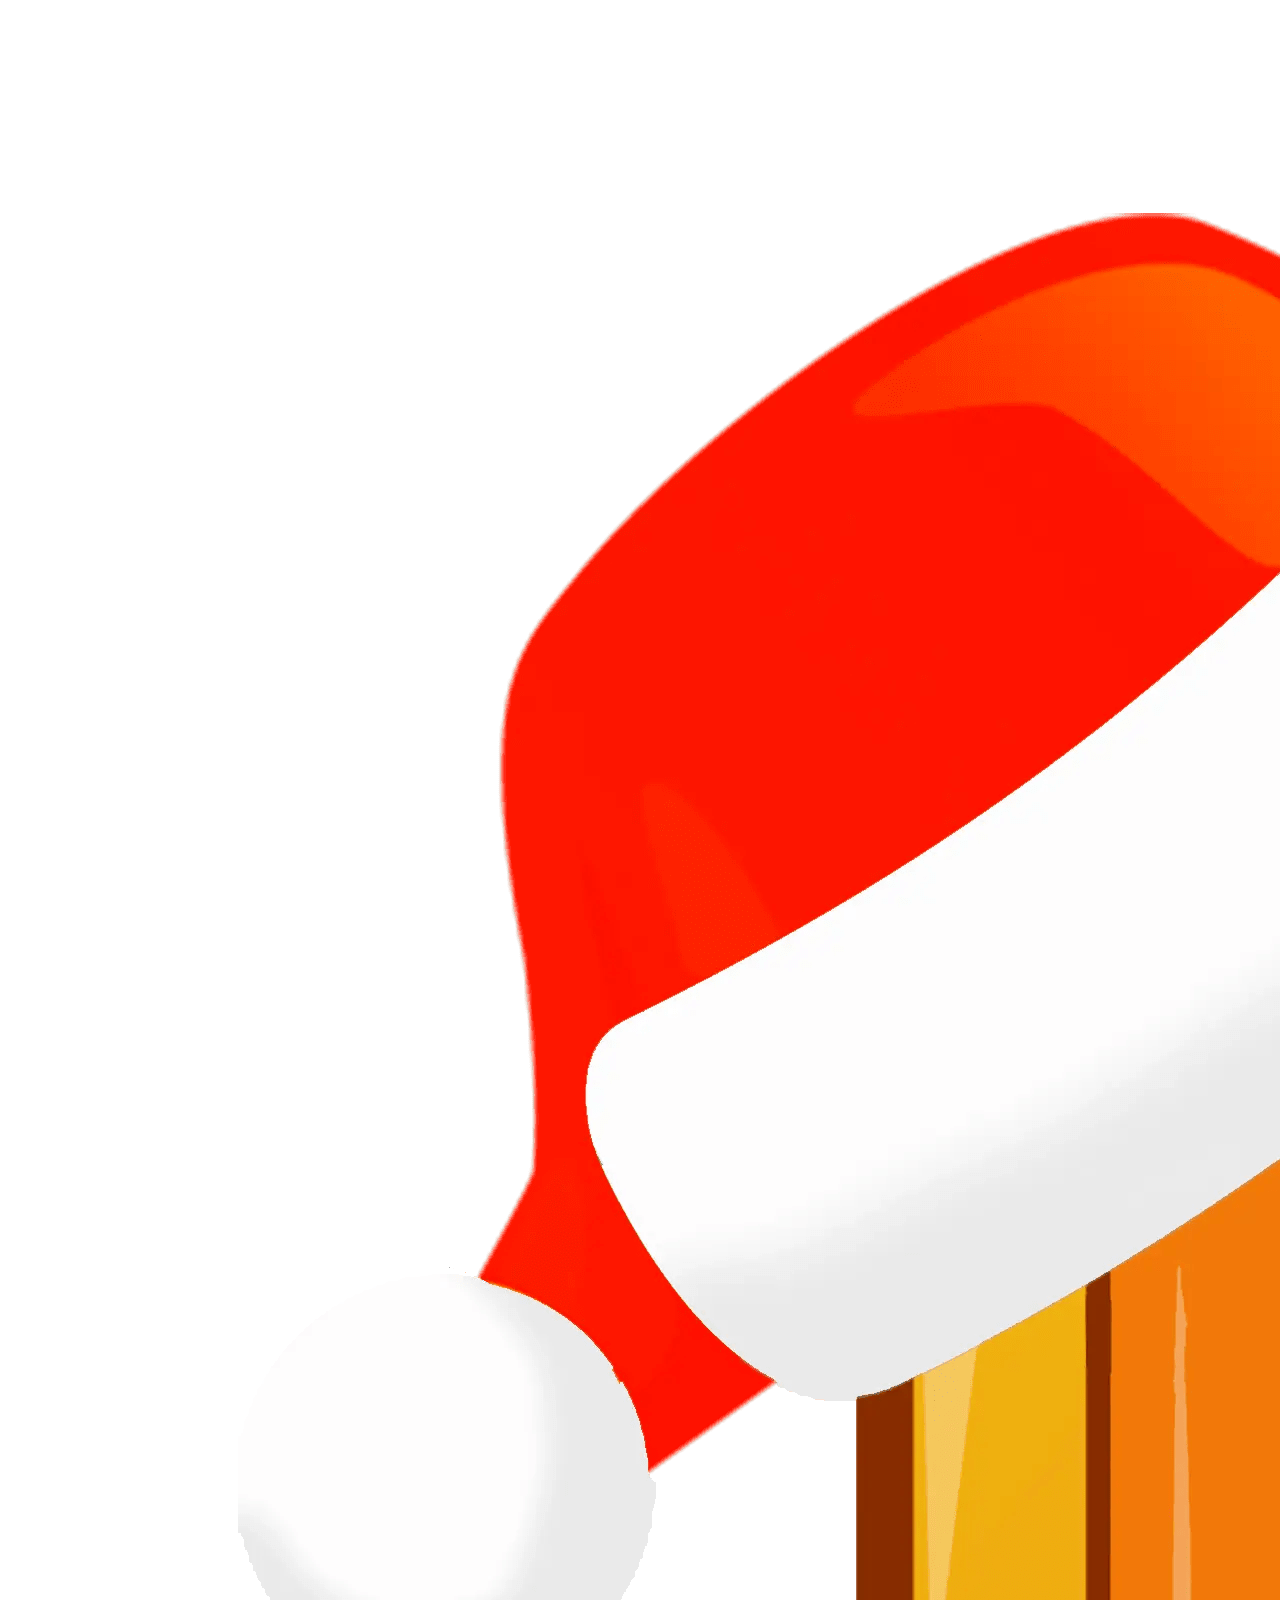
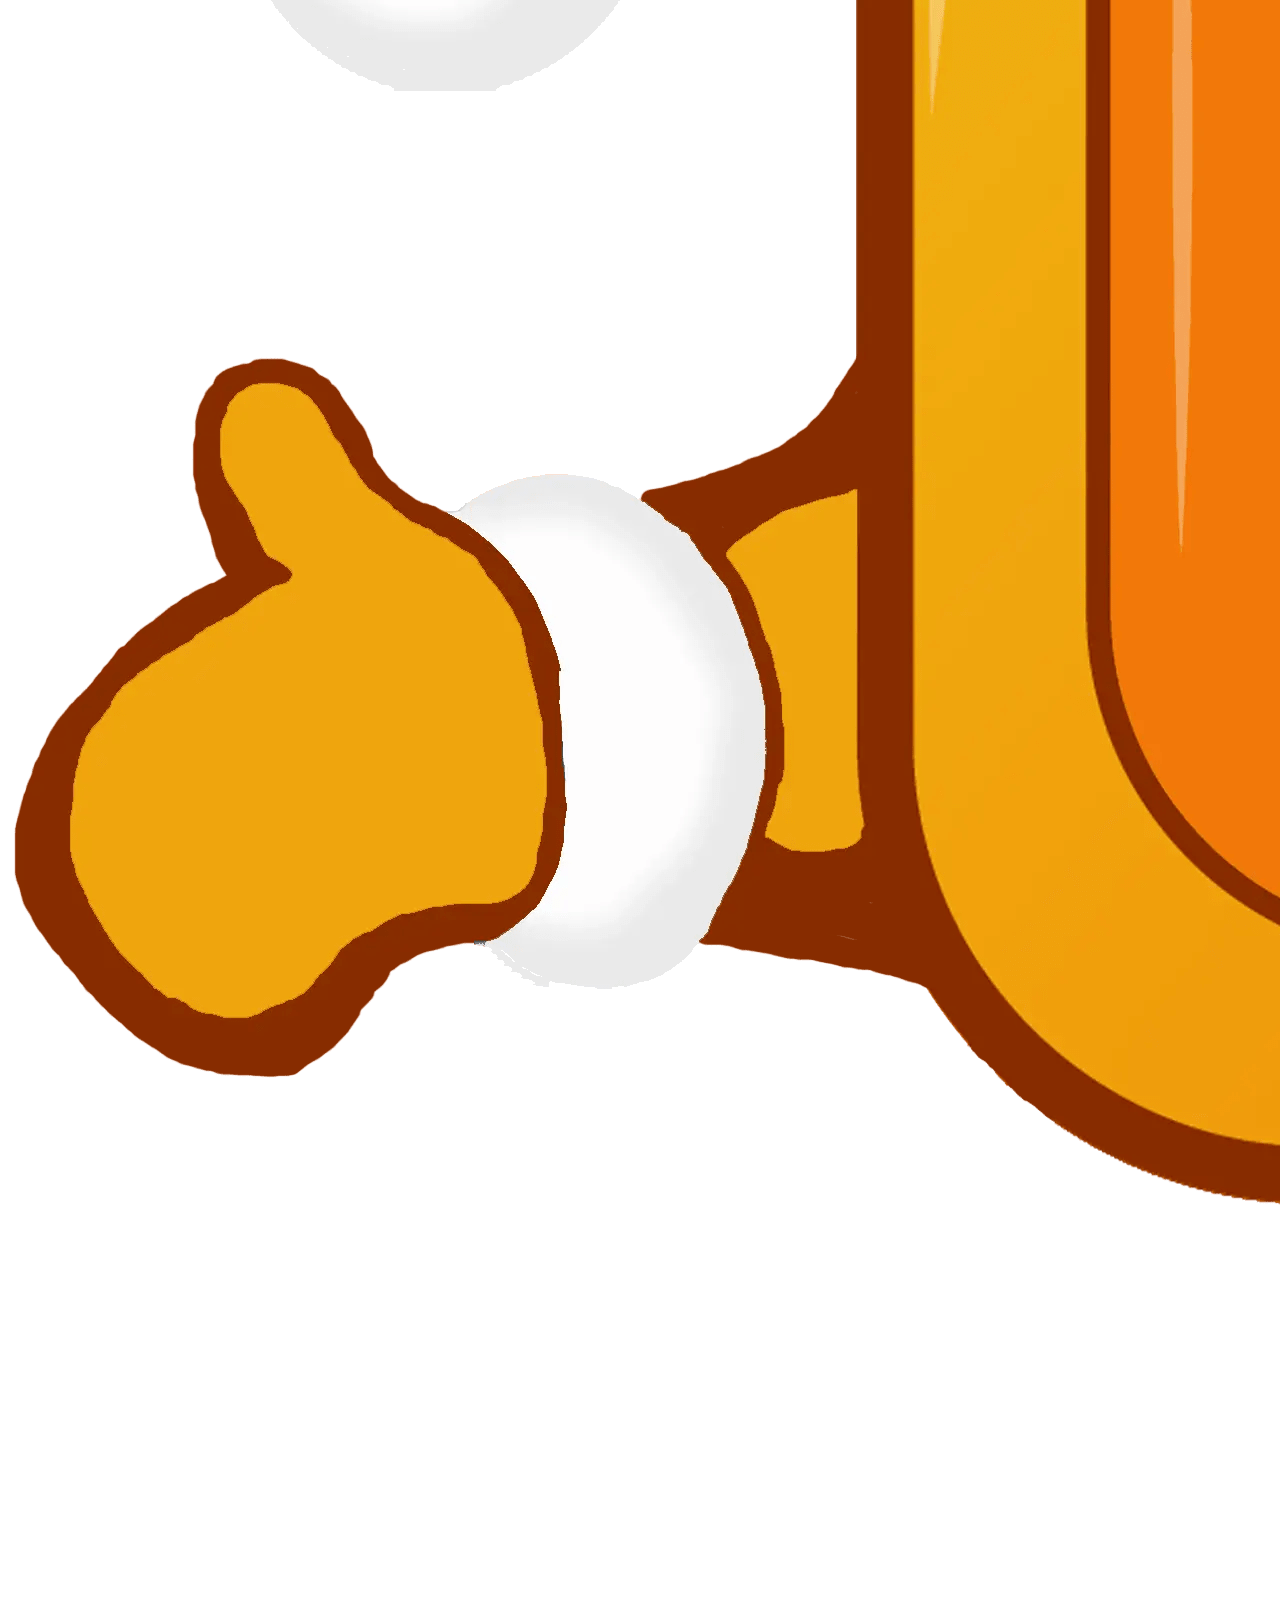
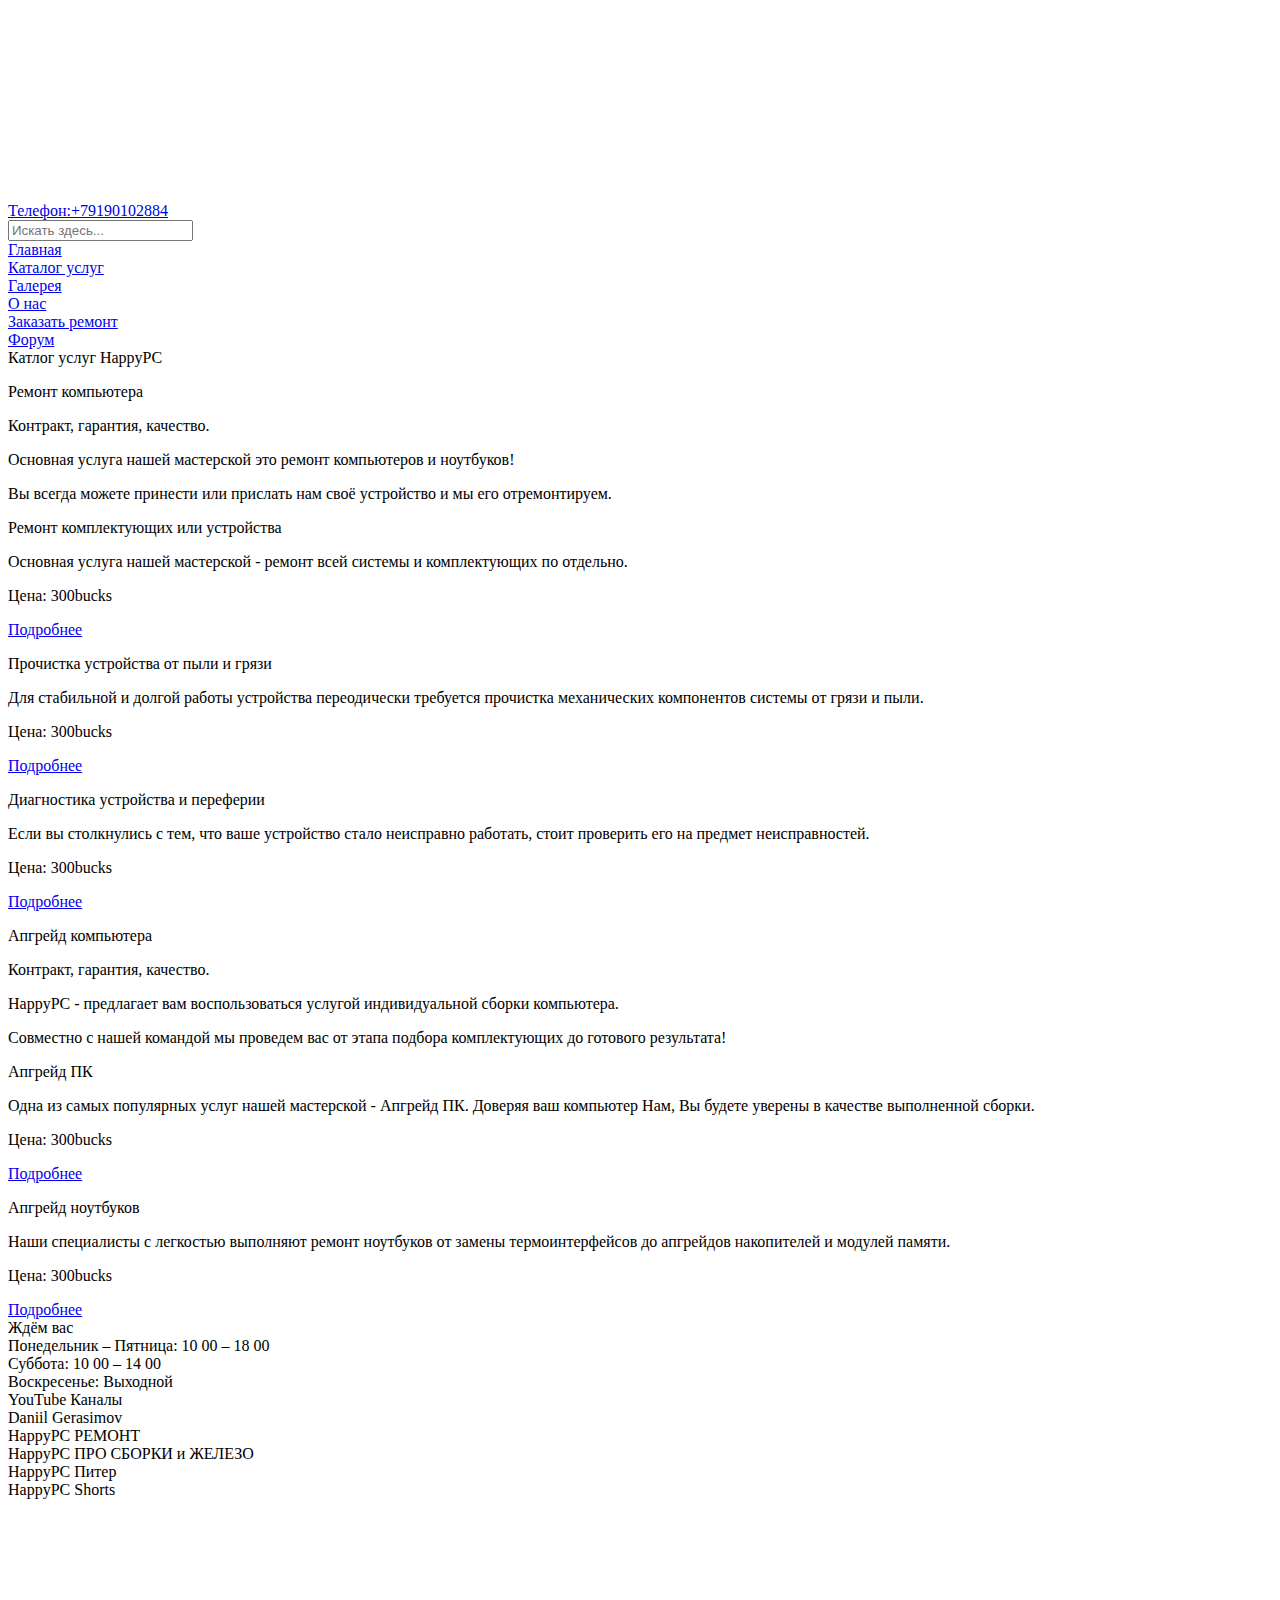
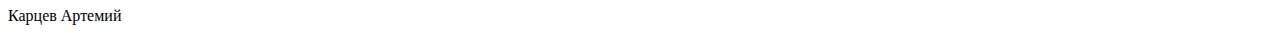
==== pages/service.html @ 920507c5 "Add files via upload" ====
<!DOCTYPE html>
<html lang="ru">
<head>
    <meta charset="UTF-8">
    <meta http-equiv="X-UA-Compatible" content="IE=edge">
    <meta name="viewport" content="width=device-width, initial-scale=1.0">
    <link rel="stylesheet" href="../style.css">
    <title>Заказать ремонт</title>
</head>
<body>
    <div class="header">
        <div class="header_section">
            <a href="../index.html"><div class="header_logo"><img src="../logo.webp" alt="logo"></div></a>
        </div>
        <div class="header_section">
            <div class="header_item header_button"><a href="tel:+79190102884">Телефон:+79190102884</a></div>
            <div class="header_item header_button"><input name="s" placeholder="Искать здесь..." type="search"></div>
        </div>
    </div>
    
    <div class="wrapper">
         
        <div class="sidebar">
            <div class="sidebar_section">
                <div class="sidebar_item"><a href="../index.html">Главная</a></div>
                <div class="sidebar_item"><a href="./service.html">Каталог услуг</a></div>
                <div class="sidebar_item"><a href="./photo.html">Галерея</a></div>
                <div class="sidebar_item"><a href="./about_us.html">О нас</a></div>
                <div class="sidebar_item"><a href="./consult.html">Заказать ремонт</a></div>
                <div class="sidebar_item"><a href="https://forum.happypc.ru/">Форум</a></div>
            </div>
        </div>
       
        <div class="content">
            <div class="title">Катлог услуг HappyPC</div>
            <p class="intro1">Ремонт компьютера</p>
            <p class="intro11">Контракт, гарантия, качество.</p>
            <p class="text_four">Основная услуга нашей мастерской это ремонт компьютеров и ноутбуков!</p>
            <p class="text_four">Вы всегда можете принести или прислать нам своё устройство и мы его отремонтируем.</p>
            <div class="line_serv"></div>
            <div class="service_container">
                <div class="service_item back_photo3">
                    <div class="hat_overlay"></div>
                    <p class="service_text">Ремонт комплектующих или устройства</p>
                    <p class="service_subtext">Основная услуга нашей мастерской - ремонт всей системы и комплектующих по отдельно.</p>
                    <div class="hat_overlay_white"><p class="price">Цена: 300bucks</p></div>
                    <a class="service_button" href="./service_card.html">Подробнее</a>
                </div>
                <div class="service_item back_photo1">
                    <div class="hat_overlay"></div>
                    <p class="service_text">Прочистка устройства от пыли и грязи</p>
                    <p class="service_subtext">Для стабильной и долгой работы устройства переодически требуется прочистка механических компонентов системы от грязи и пыли.</p>
                    <div class="hat_overlay_white"><p class="price">Цена: 300bucks</p></div>
                    <a class="service_button" href="./service_card.html">Подробнее</a>
                </div>
                <div class="service_item back_photo2">
                    <div class="hat_overlay"></div>
                    <p class="service_text">Диагностика устройства и переферии</p>
                    <p class="service_subtext">Если вы столкнулись с тем, что ваше устройство стало неисправно работать, стоит проверить его на предмет неисправностей.</p>
                    <div class="hat_overlay_white"><p class="price">Цена: 300bucks</p></div>
                    <a class="service_button" href="./service_card.html">Подробнее</a>
                </div>
            </div>

            <p class="intro1">Апгрейд компьютера</p>
            <p class="intro11">Контракт, гарантия, качество.</p>
            <p class="text_four">HappyPC - предлагает вам воспользоваться услугой индивидуальной сборки компьютера.</p>
            <p class="text_four">Совместно с нашей командой мы проведем вас от этапа подбора комплектующих до готового результата!</p>
            <div class="line_serv"></div>
            <div class="service_container">
                <div class="service_item back_photo4">
                    <div class="hat_overlay"></div>
                    <p class="service_text">Апгрейд ПК</p>
                    <p class="service_subtext">Одна из самых популярных услуг нашей мастерской - Апгрейд ПК. Доверяя ваш компьютер Нам, Вы будете уверены в качестве выполненной сборки.</p>
                    <div class="hat_overlay_white"><p class="price">Цена: 300bucks</p></div>
                    <a class="service_button" href="./service_card.html">Подробнее</a>
                </div>
                <div class="service_item back_photo5">
                    <div class="hat_overlay"></div>
                    <p class="service_text">Апгрейд ноутбуков</p>
                    <p class="service_subtext">Наши специалисты с легкостью выполняют ремонт ноутбуков от замены термоинтерфейсов до апгрейдов накопителей и модулей памяти. </p>
                    <div class="hat_overlay_white"><p class="price">Цена: 300bucks</p></div>
                    <a class="service_button" href="./service_card.html">Подробнее</a>
                </div>
                <div class="service_item back_photo6">
                    <!-- <div class="hat_overlay"></div> -->
                </div>
            </div>
        </div> 
    </div>
    <div class="footer">
        <div class="container">
            <div class="footer_wrapper">
                <div class="waiting">
                    <div class="footer_title">Ждём вас</div>
                    <div class="footer_content">Понедельник – Пятница:
                    
                        <span class="time">10 00 – 18 00</span>
                    </div>
                    <div class="footer_content">Суббота:
        
                        <span class="time">10 00 – 14 00</span>
                    </div>
                    <div class="footer_content">Воскресенье:
        
                        <span class="time">Выходной</span>
                    </div>
                </div>
                <div class="youtube">
                    <div class="footer_title">YouTube Каналы
                    </div>
                    <div class="footer_content">Daniil Gerasimov</div>
                    <div class="footer_content">HappyPC РЕМОНТ</div>
                    <div class="footer_content">HappyPC ПРО СБОРКИ и ЖЕЛЕЗО</div>
                    <div class="footer_content">HappyPC Питер</div>
                    <div class="footer_content">HappyPC Shorts</div>
                </div>
            </div>
            <div class="footer_links">
                <a href="#" class="footer_links-item"><img src="../icons/vk.svg" alt="vk"></a>
                <a href="#" class="footer_links-item"><img src="../icons/telegram.svg" alt="tg"></a>
                <a href="#" class="footer_links-item"><img src="../icons/discord.svg" alt="ds"></a>
                <a href="#" class="footer_links-item"><img src="../icons/yandex.svg" alt="yx"></a>
                <a href="#" class="footer_links-item"><img src="../icons/youtube.svg" alt="yt"></a>
            </div>
            <div class="line"></div>
            <div class="footer_copyright">
                <img class="copyright_icon" src="../icons/copyright.png" alt="cr">
                <div class="copyright">Карцев Артемий</div>
            </div>
            
        </div>
    </div>
    </body>
</html>
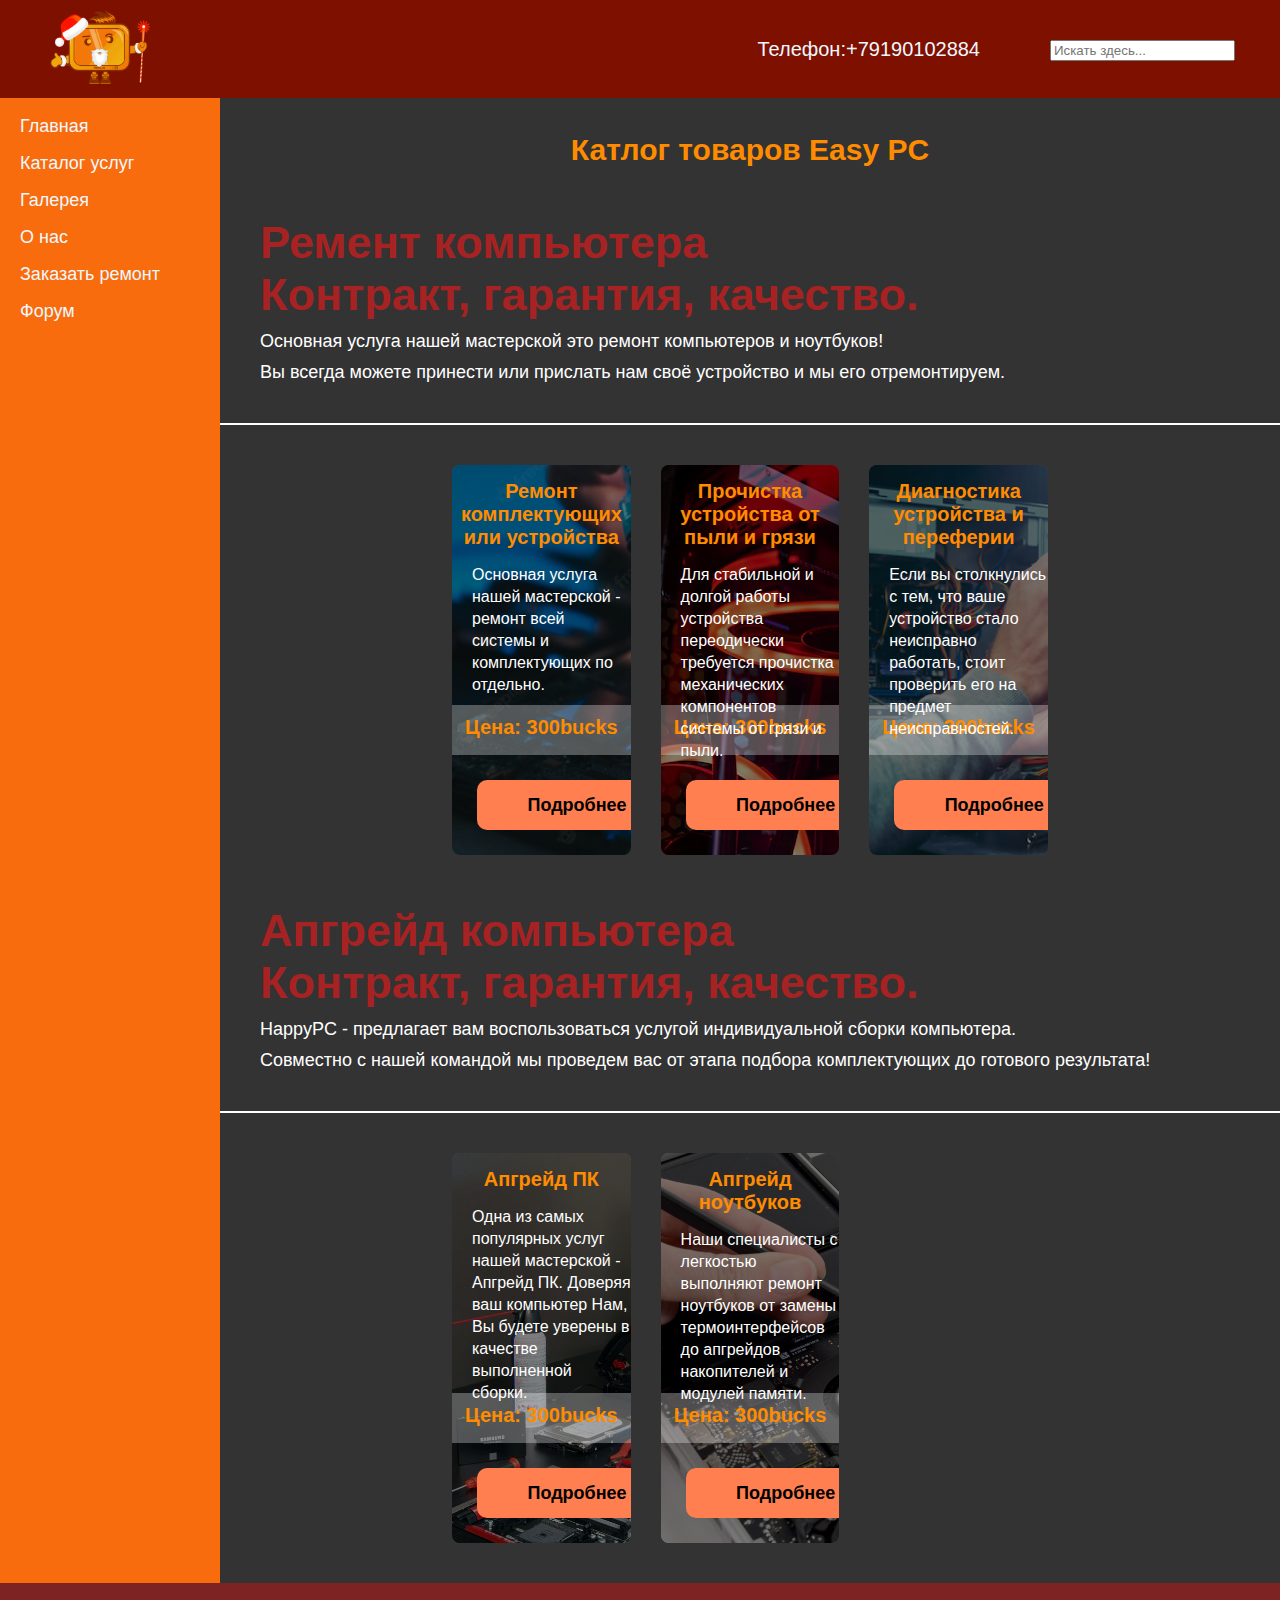
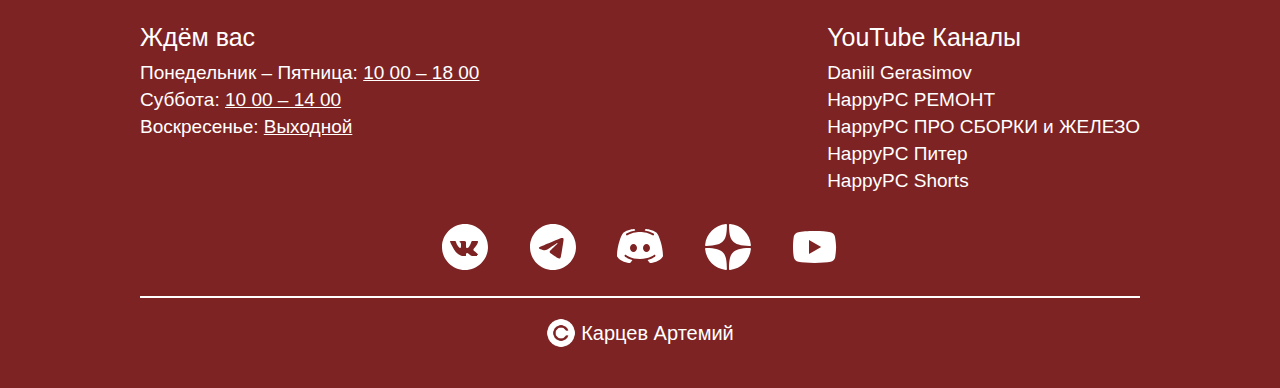
==== commit fc6f6c51: "Add files via upload" ====
--- a/pages/service.html
+++ b/pages/service.html
@@ -32,8 +32,8 @@
         </div>
        
         <div class="content">
-            <div class="title">Катлог услуг HappyPC</div>
-            <p class="intro1">Ремонт компьютера</p>
+            <div class="title">Катлог товаров Easy PC</div>
+            <p class="intro1">Ремент компьютера</p>
             <p class="intro11">Контракт, гарантия, качество.</p>
             <p class="text_four">Основная услуга нашей мастерской это ремонт компьютеров и ноутбуков!</p>
             <p class="text_four">Вы всегда можете принести или прислать нам своё устройство и мы его отремонтируем.</p>
--- a/style.css
+++ b/style.css
@@ -0,0 +1,567 @@
+*{
+    box-sizing: border-box;
+    margin: 0;
+    font-family: Verdana, Geneva, Tahoma, sans-serif;
+}
+a{
+    color: aliceblue;
+    text-decoration: none;
+}
+
+.header{
+    display: flex;
+    justify-content: space-between;
+    padding: 10px;
+    background-color: #7e1000;
+    color: aliceblue;
+    font-family: Verdana, Geneva, Tahoma, sans-serif;
+}
+.header_section{
+    display: flex;
+    align-items: center;
+}
+.header_item{
+    padding: 10px 35px;
+    font-size: 20px;
+
+}
+.header_logo img{
+    width: 100px;
+    height: 74px;
+    margin-left: 40px;
+}
+.header_item:hover{
+    background-color: chocolate;
+    border-radius:4px;
+}
+.header_button{
+    cursor:pointer;
+    
+}
+.wrapper{
+    min-height: 800px;
+    font-family: Verdana, Geneva, Tahoma, sans-serif;
+    display: flex;
+    background: #333;
+}
+.sidebar{
+    display: flex;
+    flex-direction: column;
+    justify-content: space-between;
+    height:inherit;
+    min-width:220px;
+    background-color:#f96c0d;
+    padding: 10px;
+    flex-grow:0.02;
+}
+.sidebar_section{
+    list-style: none;
+    padding-inline-start:0;
+}
+.sidebar_item{
+    cursor: pointer;
+    padding: 8px 10px;
+    font-size: 18px;
+}
+.sidebar_item:hover{
+    background-color: chocolate;
+
+}
+.box{
+    width: 100px;
+    height: 100px;
+    background-color: aqua;
+}
+
+ .title{
+    margin-top: 35px;
+    text-align: center;
+    color:darkorange;
+    font-size: 30px;
+    font-weight: 700;
+}
+.content{
+    /* display: flex; */
+    position: relative;
+    flex-grow: 0.98;
+    padding-bottom: 40px;
+}
+.main{
+    padding-top: 40px;
+    padding-left: 40px;
+    padding-right: 40px;
+}
+.footer{
+    padding: 40px 0px;
+    background-color: #7e2323;
+}
+.container{
+    width: 1000px;
+    margin: 0 auto;
+}
+.footer_wrapper{
+    display: flex;
+    justify-content: space-between;
+}
+.footer_title{
+    margin-bottom: 10px;
+    font-size: 25px;
+    color: #fff;
+}
+.footer_content{
+    font-size: 19px;
+    color: #fff;
+    margin-top: 5px;
+}
+.time{
+    text-decoration: underline;
+}
+.footer_links{
+    display: flex;
+    justify-content: space-between;
+    width: 400px;
+    margin: 0 auto;
+    margin-top: 30px;
+}
+.line{
+    width: 100%;
+    margin-top: 20px;
+    border: 1px solid #fff;
+}
+.footer_copyright{
+    display: flex;
+    align-items: center;
+    justify-content: center;
+    margin-top: 20px;
+}
+.copyright{
+    color: #fff;
+    font-size: 20px;
+    margin-left: 5px;
+    
+}
+.copyright_icon{
+    width: 30px;
+}
+.descr{
+    text-align: center;
+    font-size: 25px;
+    color: #fff;
+    margin-top: 20px;
+}
+.form{
+    margin-top: 20px;
+    display: flex;
+    flex-direction: column;
+    align-items: center;
+    justify-content: center;
+}
+.form_input{
+    margin-top: 20px;
+    width: 500px;
+    height: 50px;
+    padding: 10px;
+    font-size: 15px;
+    border: none;
+    border-radius: 10px;
+}
+.form_input:nth-child(5){
+    height: 150px;
+    width: 600px;
+}
+.form_button{
+    margin-top: 20px;
+    width: 200px;
+    height: 50px;
+    border: none;
+    border-radius: 10px;
+    background-color: coral;
+    font-size: 18px;
+    font-weight: 700;
+}
+.marquee{
+    text-align: center;
+    width: 500px;
+}
+.gallery{ 
+    height: 80%;
+    display: flex;
+    padding: .5vw;
+    font-size: 0;
+    flex-flow: row wrap;
+
+}
+.gallery div{
+    overflow: hidden;
+    flex:calc(50% - 24px);
+    width: 500px;
+    margin: .5vw;
+}
+.gallery div img{
+    width: 100%;
+    height: auto;
+}
+.gallery:hover img{
+    opacity: 0.1;
+    transition: .8s;
+}
+.gallery:hover img:hover{
+    opacity: 1;
+    transition: .8s;
+    transform: scale(1.05);
+}
+.hat_photo{
+    display: flex;
+    justify-content: center;
+    align-items: center;
+    color: #dd513a;
+    position: relative;
+    background: url(./icons/hat2.png) center center/cover no-repeat;
+    width: 100%;
+    min-height: 300px;
+    max-height: 300px;
+    z-index: 6;
+}
+.hat_overlay{
+    height:100%;
+    min-height: 300px;
+    width: 100%;
+    background:rgba(0, 0, 0, 0.5);
+    z-index: -2;
+    position: absolute;
+    top: 0px;
+}
+.hat_overlay_white{
+    height:50px;
+    width: 100%;
+    background:rgba(255, 255, 255, 0.301);
+    z-index: -2;
+    position: absolute;
+    bottom: 100px;
+}
+.head_title{
+    margin: 0 auto;
+    margin-top:50px;
+    width: 750px;
+    text-align: center;
+    color:#f96c0d;
+    font-size:45px;
+    font-weight: 700;
+    z-index: 6;
+}
+.intro1{
+    margin-left: 40px;
+    margin-top: 50px;
+    color: #a72222;
+    font-size: 45px;
+    font-weight: 700;
+}
+.intro11{
+    margin-left: 40px;
+    color: #a72222;
+    font-size: 45px;
+    font-weight: 700;
+}
+.intro2{
+    margin-left: 40px;
+    margin-top: 10px;
+    color:#f96c0d;
+    font-size: 45px;
+    font-weight: 700;
+}
+.service_box{
+    margin-top: 50px;
+    position: relative;
+    display: flex;
+    justify-content: space-around;
+    width: 100%;
+    background-color: #333;
+    min-height: 500px;
+}
+.info_box{
+    background-color: #000;
+    min-width: 305px;
+    max-width: 305px;
+    border-radius:15px;
+}
+.text_box{
+    min-height: 300px;
+}
+.info_photo{
+    display: block;
+    margin: 0 auto;
+    margin-top: 10px;
+    width: 150px;
+
+}
+.text_first{
+    margin-top: 15px;
+    color: #fff;
+    text-align: center;
+    font-size:25px;
+}
+.text_second{
+    color: gray;
+    font-size: 20px;
+    margin-top: 20px;
+    margin-left:15px;
+    font-weight: 500;
+}
+.text_third{
+    color: #fff;
+    margin-top: 10px;
+    margin-left: 15px;
+    
+}
+.text_four{
+    color: #fff;
+    margin-top: 10px;
+    margin-left: 40px;
+    font-size: 18px;
+}
+.text_button{
+    display: flex;
+    justify-content: center;
+    align-items: center;
+    color: #000;
+    margin: 0 auto;
+    margin-bottom: 20px;
+    width: 200px;
+    height: 50px;
+    border: none;
+    border-radius: 10px;
+    background-color: coral;
+    font-size: 18px;
+    font-weight: 700;
+}
+.line_serv{
+    width: 100%;
+    margin-top: 40px;
+    border: 1px solid #fff;
+    
+}
+.service_container{
+    padding-left: 20px;
+    padding-right: 20px;
+    display: flex;
+    flex-direction: row;
+    flex-wrap: nowrap;
+    justify-content: space-between;
+    width: 60%;
+    margin: 0 auto;
+    margin-top: 40px;
+    min-height: 300px;
+    background-color: #333;
+}
+.service_item{
+    border-radius: 8px;
+    overflow:hidden;
+    text-align: center;
+    color: #fff;
+    position: relative;
+    width: 30%;
+    max-width: 300px;
+    min-height: 390px;
+    z-index: 6;
+}
+.service_text{
+    margin-top: 15px;
+    font-size: 20px;
+    font-weight: 600;
+    color:darkorange;
+}
+.service_subtext{
+    margin-top: 15px;
+    margin-left: 20px;
+    line-height: 22px;
+    text-align: left;
+}
+.service_button{
+    color: #000;
+    display:flex;
+    justify-content: center;
+    align-items: center;
+    position: absolute;
+    bottom:25px;
+    left: 14%;
+    width: 200px;
+    height: 50px;
+    border: none;
+    border-radius: 10px;
+    background-color: coral;
+    font-size: 18px;
+    font-weight: 700;
+}
+.back_photo1{
+    background:url(./icons/service1.webp);
+}
+.back_photo2{
+    background:url(./icons/service2.webp);
+    background-size: cover;
+}
+.back_photo3{
+    background:url(./icons/service3.jpg);
+    background-size: cover;
+}
+.back_photo4{
+    background:url(./icons/service4.png);
+    background-size: cover;
+    
+}
+.back_photo5{
+    background: url(./icons/service5.jpg);
+    background-size: cover;
+}
+.price{
+    margin-top: 11px;
+    font-size: 20px;
+    font-weight: 600;
+    color: darkorange;
+}
+.card_container{
+    padding:20px;
+    display: flex;
+    margin: 0 auto;
+    border-radius: 10px;
+    margin-top: 40px;
+    width: 95%;
+    min-height: 600px;
+    background-color: #333;
+}
+.card_descr{
+    padding: 20px;
+    border-radius: 10px 0 0 10px;
+    width: 40%;
+    background-color: rgb(70, 70, 70);
+}
+.card_photo{
+    margin-left:5px;
+    border-radius: 0 10px 10px 0;
+    width: 60%;
+    background-color:darkorange;
+    display: flex;
+    padding:20px;
+    flex-flow: row wrap;
+}
+.card_title{
+    margin-top: 15px;
+    text-align:start;
+    color:darkorange;
+    font-size: 35px;
+    font-weight: 700;
+}
+.card_text{
+    color: #fff;
+    margin-top: 20px;
+    text-align: left;
+    font-size: 19px;
+    line-height: 25px;
+}
+.card_image{
+    width: 100%;
+    height: 100%;
+
+}
+.card_image img{
+    width: 100%;
+    height: 100%;
+}
+/*                                                    СПИСОК */
+.dbl-border {
+    list-style: none;
+    margin: 0;
+    }
+    .dbl-border li {
+    margin: 25px 0;
+    position: relative;
+    }
+    .dbl-border a {
+    cursor: default;
+    width: 100%;
+    color: #fff;
+    text-decoration: none;
+    border-left: 6px solid #ABC7EA;
+    display: block;
+    padding-left: 25px;
+    height: 44px;
+    line-height: 20px;
+    font-size: 20px;
+    position: relative;
+    transition: 0.3s linear;
+    }
+    .dbl-border a:before {
+    content: "";
+    width: 6px;
+    height: 70%;
+    background: #EE997C;
+    position: absolute;
+    top: 15%;
+    left: -12px;
+    }
+    .dbl-border li:before {
+    content: "";
+    width: 6px;
+    height: 40%;
+    background: #EFDD89;
+    position: absolute;
+    top: 30%;
+    left: -12px;
+    }
+    .about_container{
+        margin: 40px;
+        display: flex;
+        flex-direction: row;
+        flex-wrap:wrap;
+        width: 100%;
+        min-height: 500px;
+    }
+    .about_text{
+        border-radius: 10px 0 0 0;
+        padding: 25px;
+        width:47%;
+        min-height: 500px;
+        background-color: rgb(70, 70, 70);
+    }
+    .about_subtext{
+        font-size: 40px;
+        color: darkorange;
+        margin-left: 40px;
+        font-weight: 800;
+    }
+    .about_info{
+        color: #fff;
+        margin-top: 20px;
+        margin-left: 40px;
+    }
+    .about_photo{
+        border-radius: 0 10px 0 0;
+        width: 47%;
+        min-height: 500px;
+        background: url(./icons/about.webp);
+        background-color: #7e2323;
+        background-size: cover;
+    }
+    .about{
+        border-radius: 0 0 10px 10px;
+        width: 94%;
+        min-height: 250px;
+        background-color: rgb(70, 70, 70);
+    }
+    .directions{
+        margin-left:40px;
+        font-size: 35px;
+        color: #a72222;
+        font-weight: 1000;
+
+    }
+    .about li{
+        margin-left: 40px;
+        margin-top: 10px;
+    }
+    .list_text{
+        color: #a72222;
+        font-weight: 900;
+    }
+    .white{
+        color: #fff;
+    }